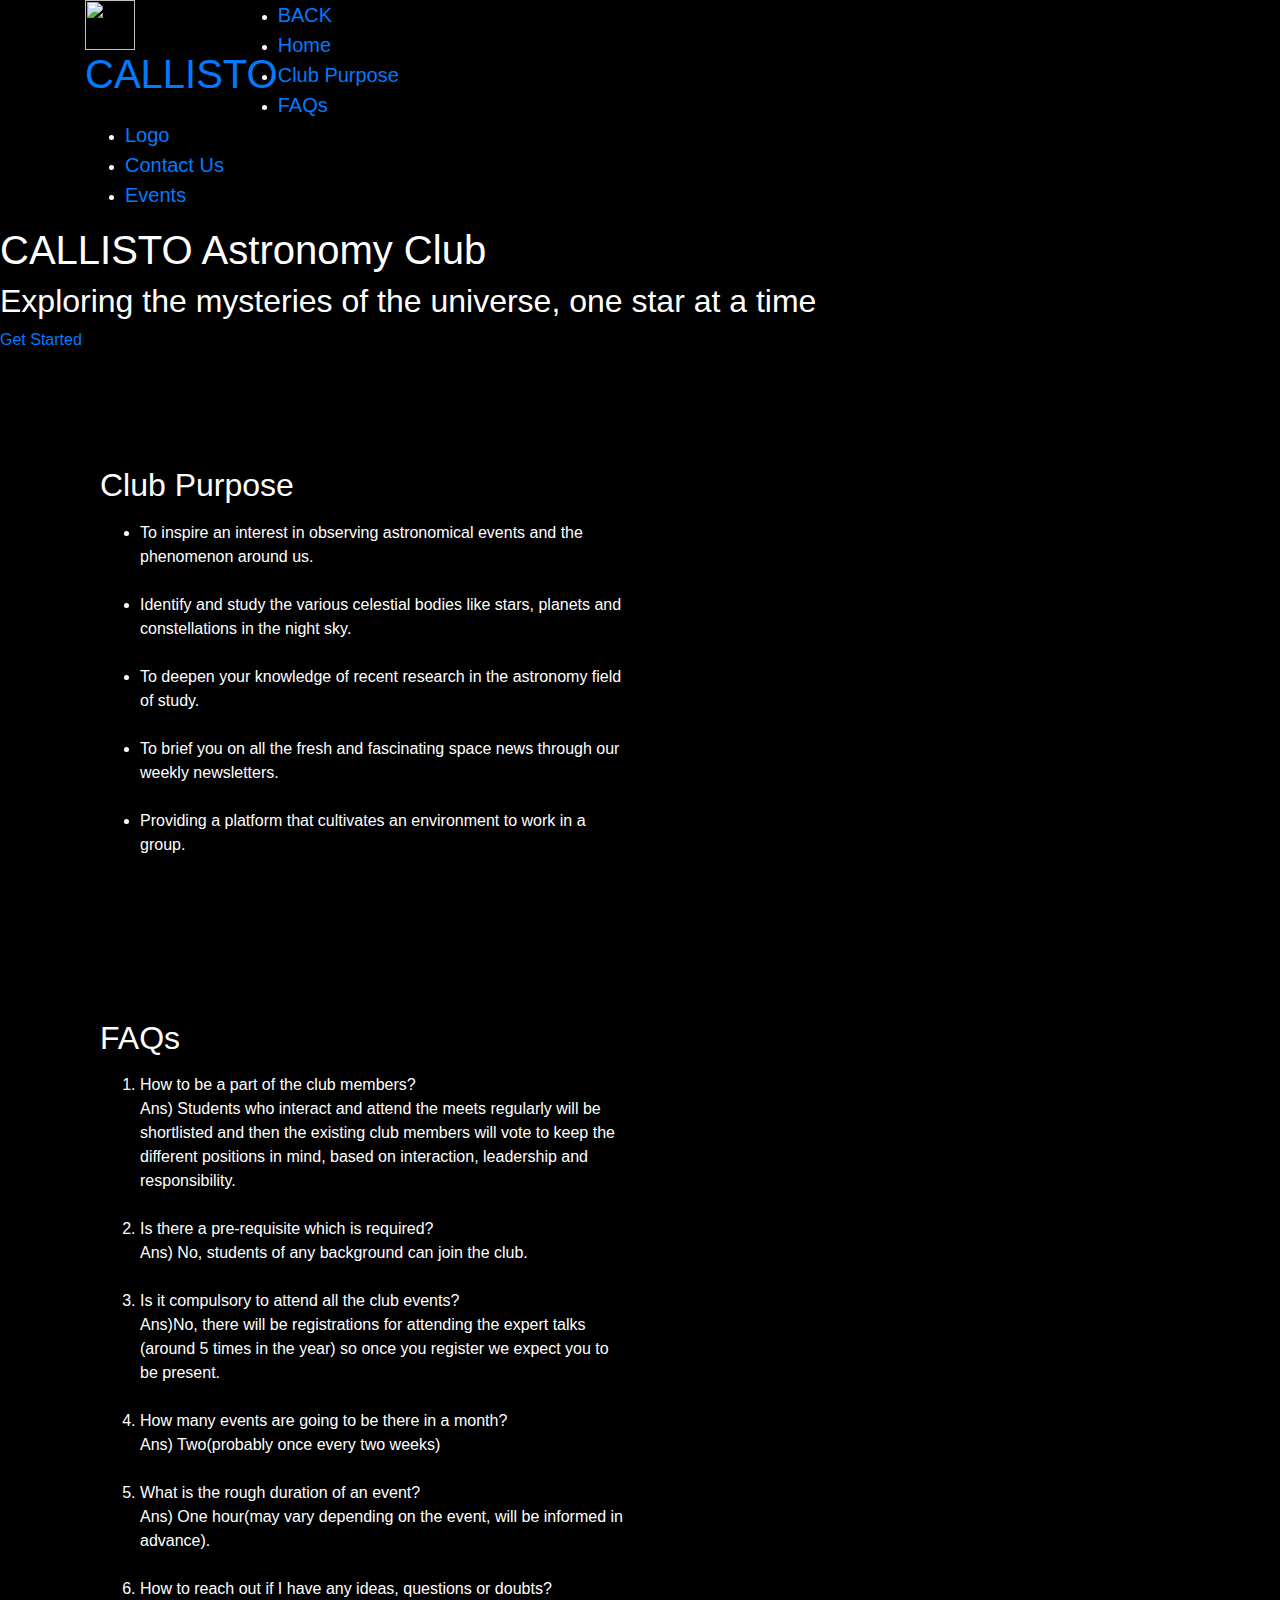
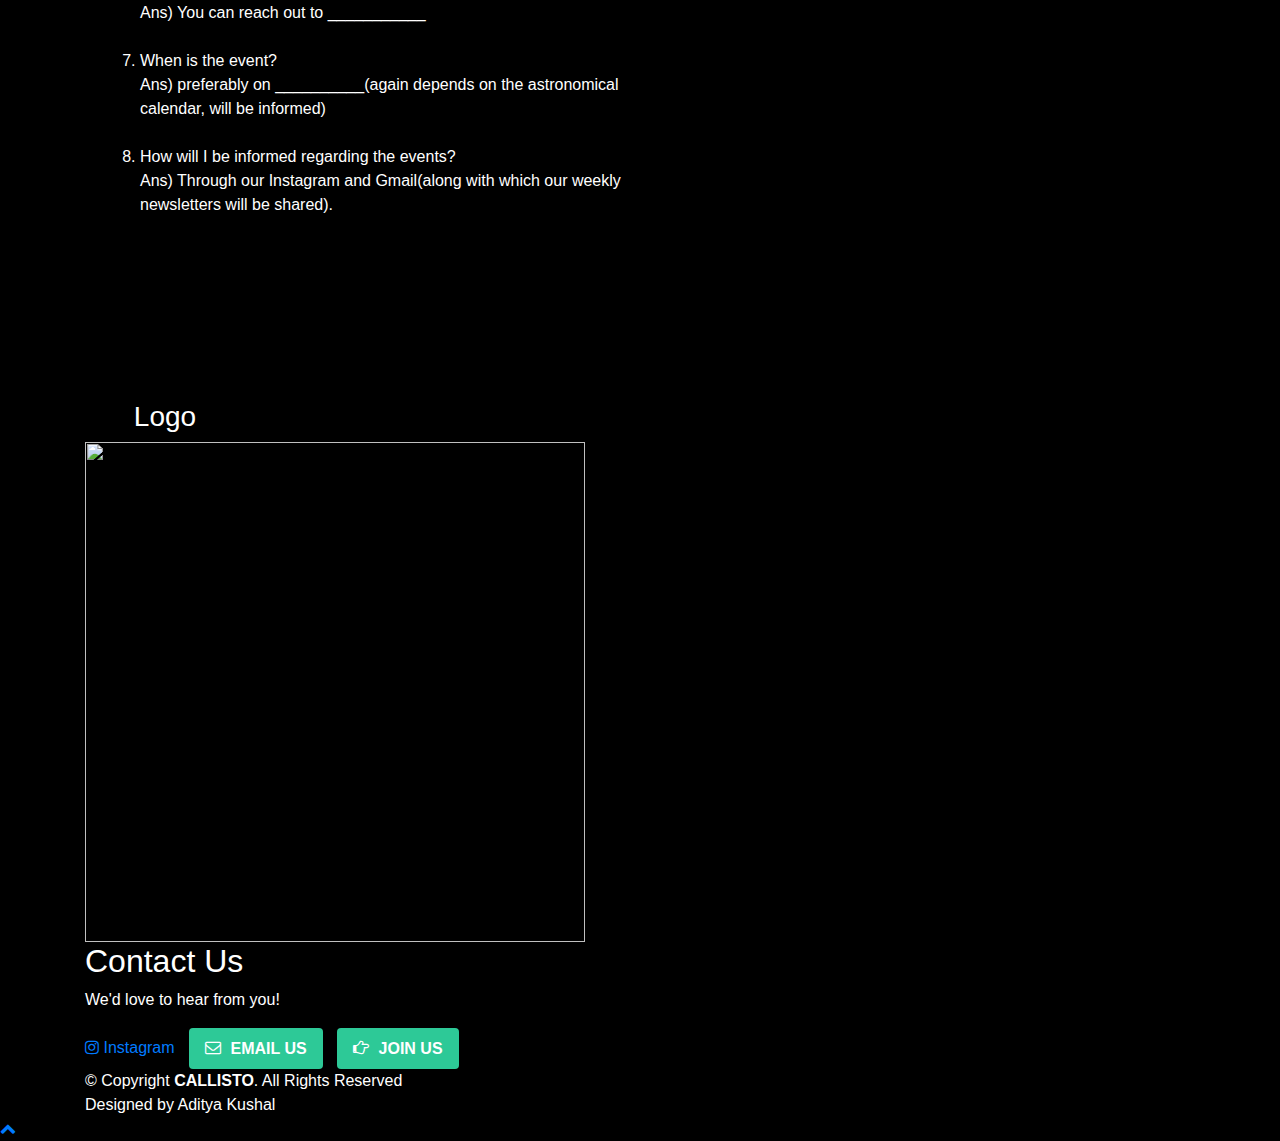
==== info.html @ ae85fb10 "Add files via upload" ====
<!DOCTYPE html>
<html lang="en">
<head>
  <meta charset="utf-8">
  <title>CALLISTO</title>
  <meta content="width=device-width, initial-scale=1.0" name="viewport">
  <meta content="" name="keywords">
  <meta content="" name="description">
  <link rel="icon" href="img/logo.png">
  <link rel="apple-touch-icon" href= img/apple-touch-icon.png">
  <link href="https://fonts.googleapis.com/css?family=Open+Sans:300,300i,400,400i,700,700i|Poppins:300,400,500,700" rel="stylesheet">
  <link href="lib/bootstrap/css/bootstrap.min.css" rel="stylesheet">
  <link href="lib/font-awesome/css/font-awesome.min.css" rel="stylesheet">
  <link href="lib/animate/animate.min.css" rel="stylesheet">
  <link href="css/style1.css" rel="stylesheet">
</head>
<body>
  <header id="header">
    <div class="container">
      <div id="logo" class="pull-left">
        <a href="#hero"><img src="img/logo.png" alt="" title="" width="50px" height="50px"/></img></a>
        <!-- Uncomment below if you prefer to use a text logo -->
        <h1><a href="#hero">CALLISTO</a></h1>
      </div>
      <nav id="nav-menu-container">
        <ul class="nav-menu">
          <li class="menu-active"><a href="/index.html" style="font-size: 20px;"><i class="fa fa-left"></i>BACK</a></li>
          <li><a href="#hero" style="font-size: 20px;">Home</a></li>
          <li><a href="#purpose" style="font-size: 20px;">Club Purpose</a></li>
          <li><a href="#FAQs" style="font-size: 20px">FAQs</a></li>
          <li><a href="#Logo" style="font-size: 20px;">Logo</a></li>
          <li><a href="#contact" style="font-size: 20px;">Contact Us</a></li> 
          <li><a href="/past_events.html" style="font-size: 20px;">Events</a></li>           
        </ul>
      </nav>
    </div>
  </header>
  <style>
    #header{
      color: white;
    }
    #about{
      color: white;
      background-color: black;
    }
    #facts{
      color: white;
      background-color: black;
    }
    #services{
      color: white;
      background-color: black;
    }
    #info{
      color: white;
      background-color: black;
    }
    #contact{
      color: white;
      background-color: black;
    }
    body{
      color: white;
      background-color: black;
    }
    #services .box {
      height: 460px;
      line-height: 50px;
      color: white;
      background-color: black;
      width: 540px;
    }
    .instagram-button {
      display: inline-block;
      margin-right: 10px;
      background-color: #2dc997;
      color: #fff;
      font-weight: bold;
      text-transform: uppercase;
      text-decoration: none;
      padding: 8px 16px;
      border-radius: 4px;
    }
    .instagram-button:hover {
      background-color: #fff;
      color: #2dc997;
    }
    .instagram-button i {
      margin-right: 5px;
    }
    .instagram-button span {
      display: inline-block;
      vertical-align: middle;
    }
</style>
  <section id="hero">
    <div class="hero-container">
      <h1>CALLISTO Astronomy Club</h1>
      <h2>Exploring the mysteries of the universe, one star at a time</h2>
      <a href="#hello" class="btn-get-started">Get Started</a>
    </div>
  </section>
  <p id="purpose"></p><br><br>
  <section style="margin-top: 50px">
    <div class="container">
      <div class="col-lg-6 content order-lg-1 order-2">
        <h2 class="title">Club Purpose</h2>
        <div class="icon-box wow fadeInUp">
          <p>
            <ul>
              <li>To inspire an interest in observing astronomical events and the phenomenon around us.</li><br>
              <li>Identify and study the various celestial bodies like stars, planets and constellations in the night sky.</li><br>       
              <li>To deepen your knowledge of recent research in the astronomy field of study.</li><br>        
              <li>To brief you on all the fresh and fascinating space news through our weekly newsletters.</li><br>
              <li>Providing a platform that cultivates an environment to work in a group.</li><br>
          </ul>
        </p>       
      </div>
  </section>
  <p id="FAQs"></p><br><br><br>
  <section style="margin-top: 50px">
    <div class="container">
      <div class="col-lg-6 content order-lg-1 order-2">
        <h2 class="title">FAQs</h2>
        <div class="icon-box wow fadeInUp">
        <p>
            <ol>
                <li>How to be a part of the club members?<br>
                  Ans) Students who interact and attend the meets regularly will be shortlisted and then the existing club members will vote to keep the different positions in mind, based on interaction, leadership and responsibility.</li><br>        
                <li>Is there a pre-requisite which is required?<br>       
                  Ans) No, students of any background can join the club.</li><br>         
                  <li>Is it compulsory to attend all the club events?<br>         
                  Ans)No, there will be registrations for attending the expert talks (around 5 times in the year) so once you register we expect you to be present.</li><br>              
                  <li>How many events are going to be there in a month?<br>         
                  Ans) Two(probably once every two weeks)</li><br>            
                  <li>What is the rough duration of an event?<br>        
                  Ans) One hour(may vary depending on the event, will be informed in advance).</li><br>             
                  <li>How to reach out if I have any ideas, questions or doubts?<br>        
                  Ans) You can reach out to ___________</li><br>             
                  <li>When is the event?<br>         
                  Ans) preferably on __________(again depends  on the astronomical calendar, will be informed)</li><br>             
                  <li>How will I be informed regarding the events?<br>          
                  Ans) Through our Instagram and Gmail(along with which our weekly newsletters will be shared).</li><br>    
            </ol>
        </p>       
      </div>
  </section>
  <main id="main">
    <p id="Logo"></p><br>
    <section>
      <div class="container wow fadeIn">
        <div class="section-header">
          <h3 class="section-title" style="color: white; padding-bottom: 10%;"></h3>
        </div>
        <div class="row text-center" id="members">
          <div class="col-lg-2 col-md-2 wow fadeInUp" data-wow-delay="0.4s" style="margin-right: 500px;">
              <h3>Logo</h3>
              <img width ="500px" height="500px" src="/img/logo.png">
          </div>
        </div>
      </div>
    </section>
    <section id="contact">
      <div class="container">
        <h2>Contact Us</h2>
        <p>We'd love to hear from you!</p>
        <a href="https://www.instagram.com/callistoastronomyrvu/" target="_blank" rel="noopener noreferrer" style="margin-right: 10px;">
          <i class="fa fa-instagram"></i>
          <span>Instagram</span>
        </a>
        <a href="mailto:callisto.astronomyclub@gmail.com" target="_blank" rel="noopener noreferrer" class="instagram-button">
          <i class="fa fa-envelope-o"></i>
          <span>Email Us</span>
        </a>        
        <a href="https://docs.google.com/forms/d/e/1FAIpQLSddBB31L6lhlS_k6KTAUI2qTlDZrblpMksNaa4WBXJrywBl6Q/viewform" target="_blank" rel="noopener noreferrer" class="instagram-button">
          <i class="fa fa-hand-o-right"></i>
          <span>Join Us</span>
        </a>               
      </div>
    </section>
  </main>
  <footer id="footer">
    <div class="footer-top">
      <div class="container"></div>
    </div>
    <div class="container">
      <div class="copyright">
        &copy; Copyright <strong>CALLISTO</strong>. All Rights Reserved
      </div>
      <div class="credits">
        <a>Designed by Aditya Kushal</a>
      </div>
    </div>
  </footer>
  <a href="#" class="back-to-top"><i class="fa fa-chevron-up"></i></a>

  <script src="lib/jquery/jquery.min.js"></script>
  <script src="lib/jquery/jquery-migrate.min.js"></script>
  <script src="lib/bootstrap/js/bootstrap.bundle.min.js"></script>
  <script src="lib/easing/easing.min.js"></script>
  <script src="lib/wow/wow.min.js"></script>
  <script src="lib/waypoints/waypoints.min.js"></script>
  <script src="lib/counterup/counterup.min.js"></script>
  <script src="lib/superfish/hoverIntent.js"></script>
  <script src="lib/superfish/superfish.min.js"></script>
  <script src="contactform/contactform.js"></script>
  <script src="js/main.js"></script>
</body>
</html>
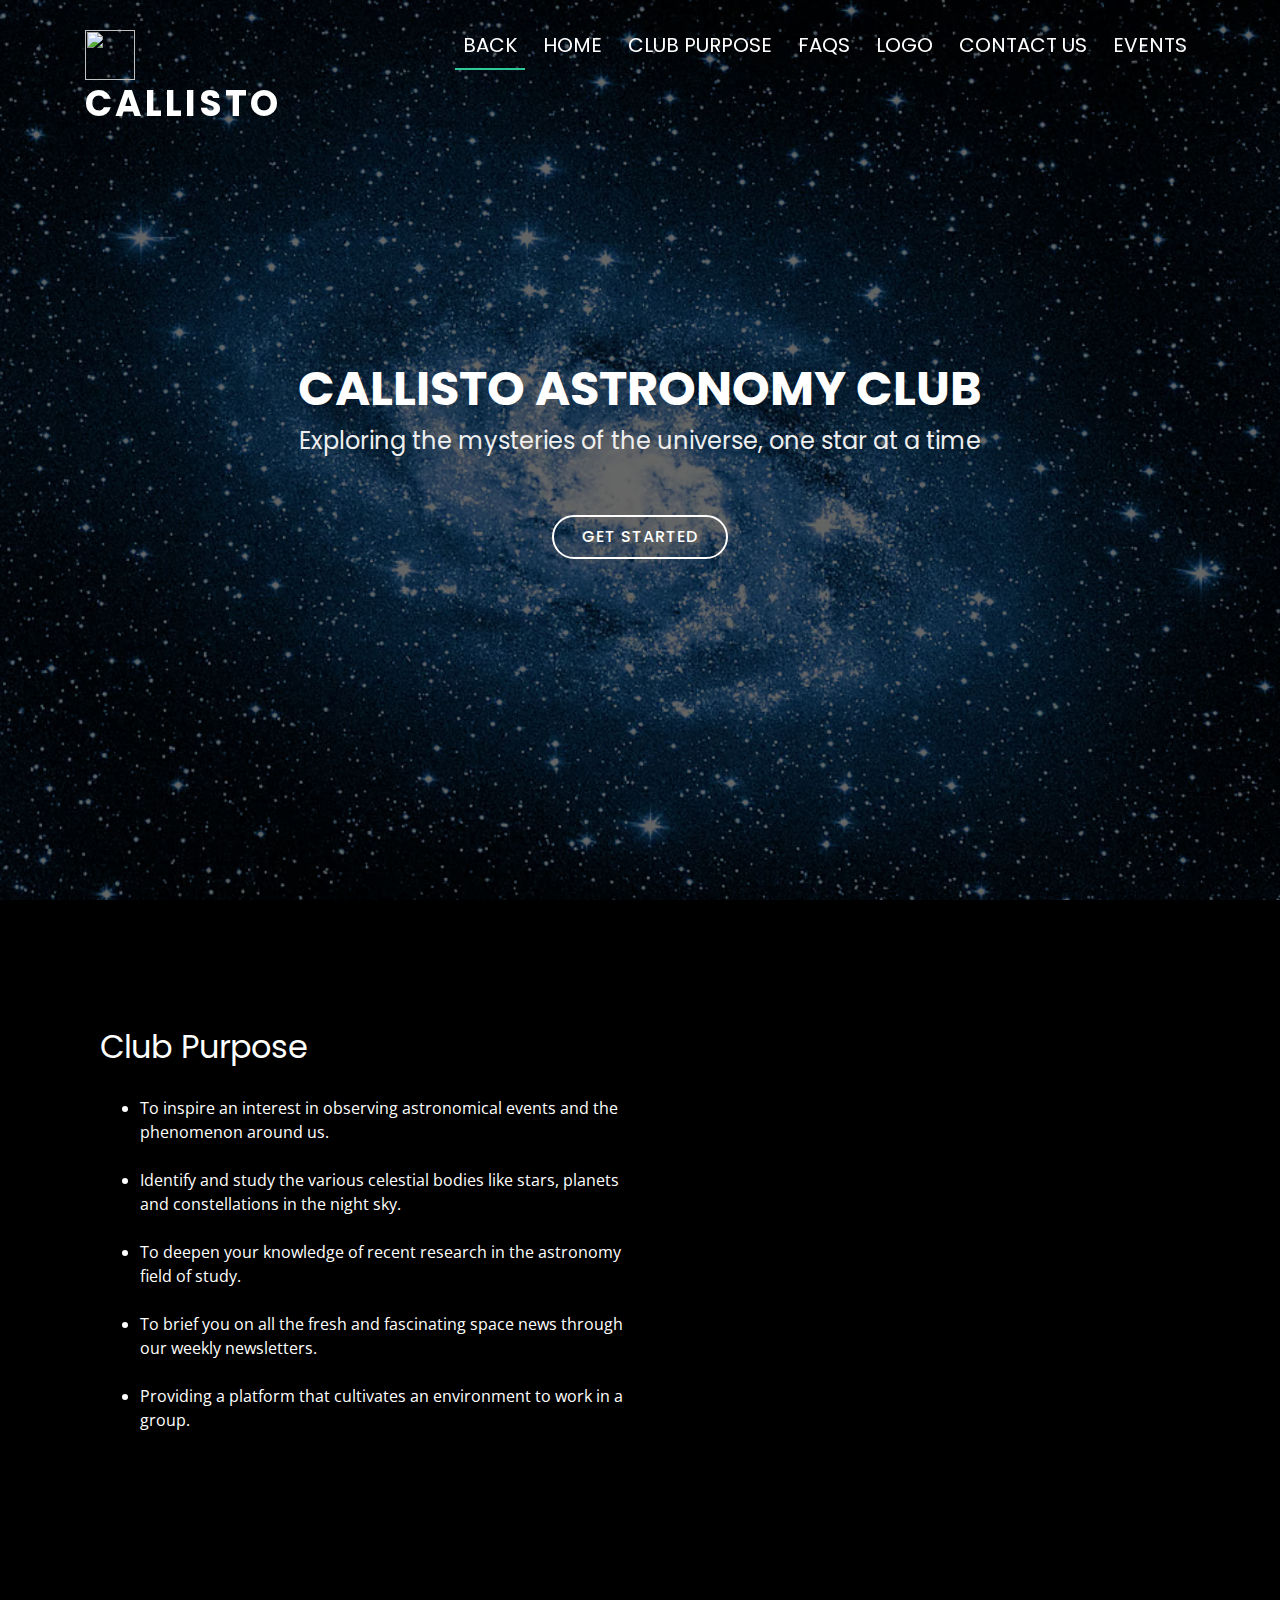
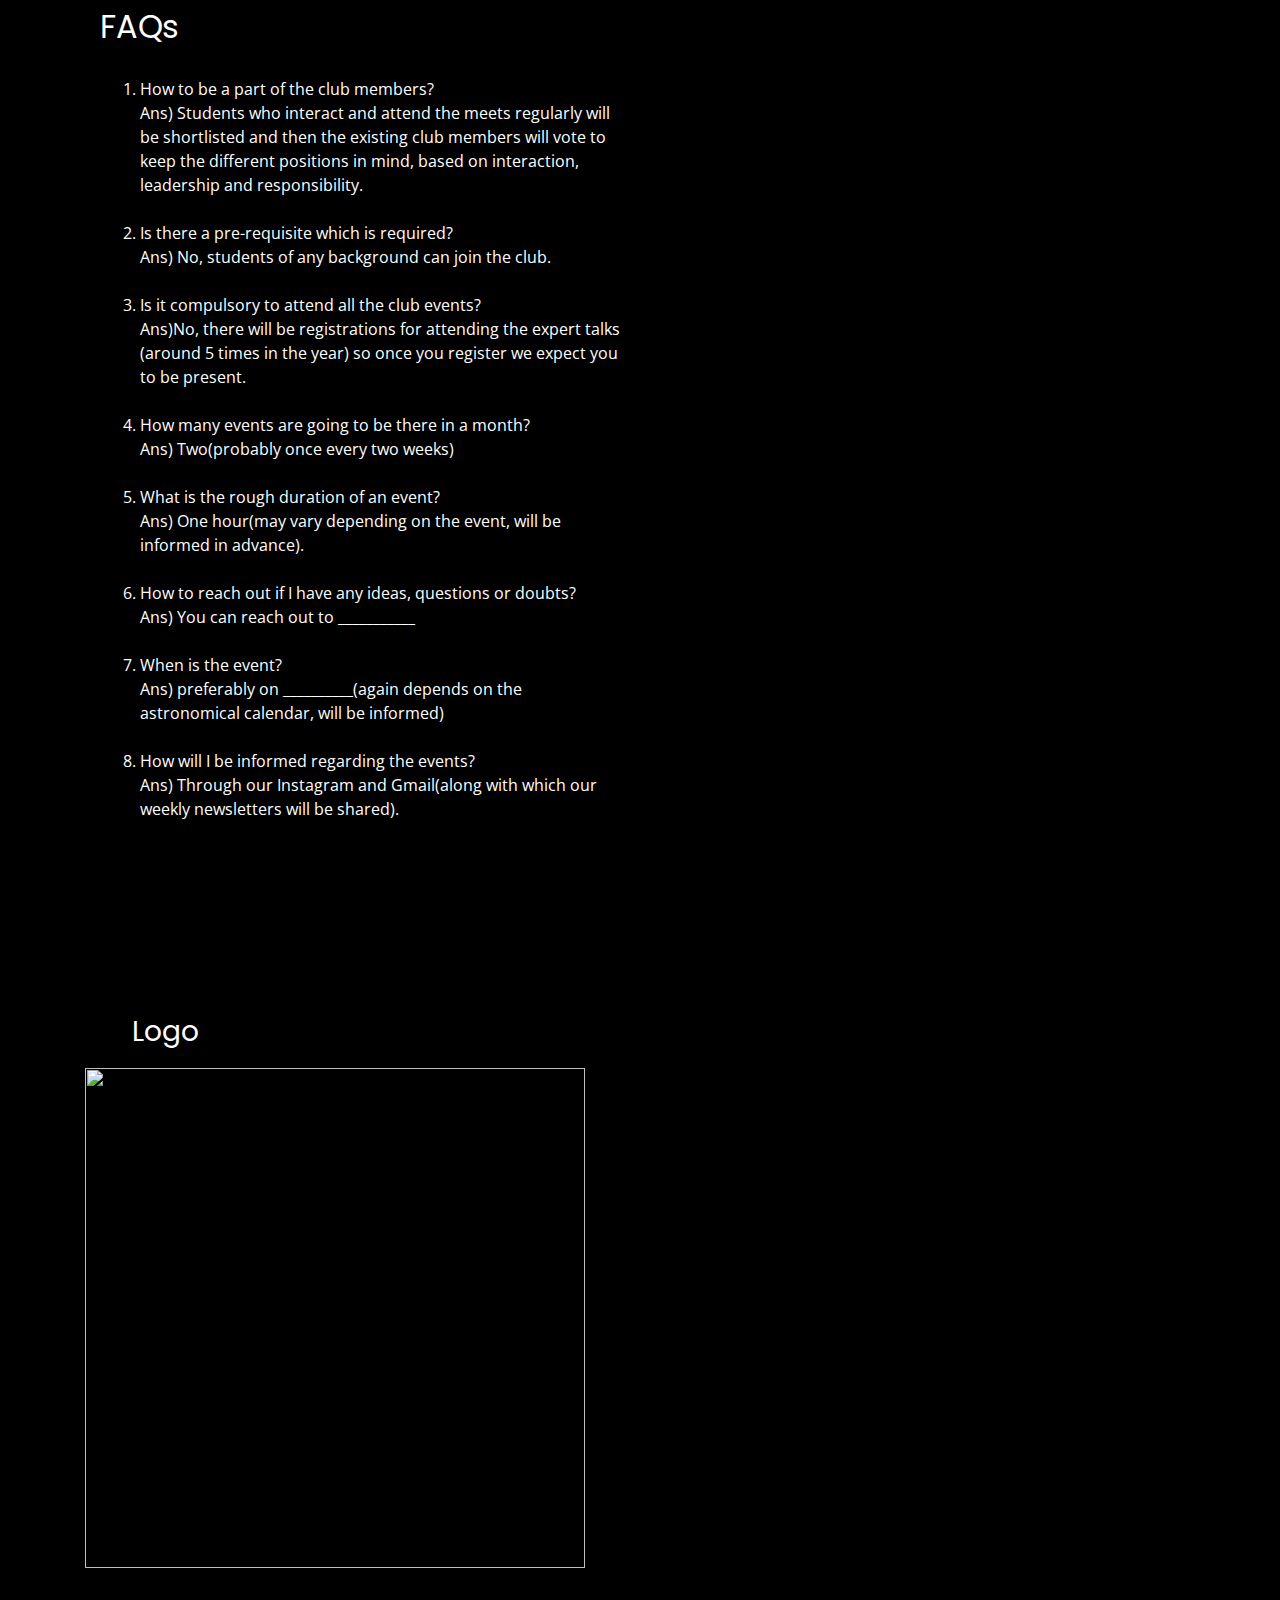
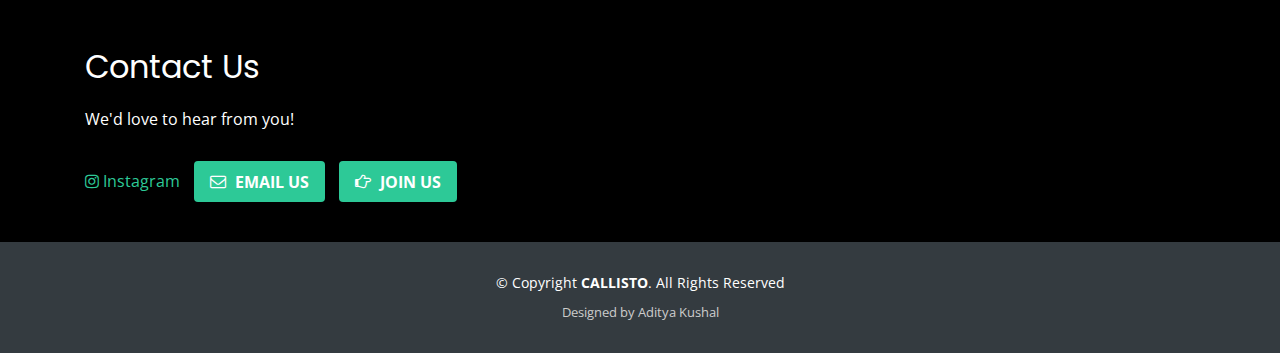
==== commit 8af8461b: "Update info.html" ====
--- a/info.html
+++ b/info.html
@@ -24,13 +24,13 @@
       </div>
       <nav id="nav-menu-container">
         <ul class="nav-menu">
-          <li class="menu-active"><a href="/index.html" style="font-size: 20px;"><i class="fa fa-left"></i>BACK</a></li>
+          <li class="menu-active"><a href="index.html" style="font-size: 20px;"><i class="fa fa-left"></i>BACK</a></li>
           <li><a href="#hero" style="font-size: 20px;">Home</a></li>
           <li><a href="#purpose" style="font-size: 20px;">Club Purpose</a></li>
           <li><a href="#FAQs" style="font-size: 20px">FAQs</a></li>
           <li><a href="#Logo" style="font-size: 20px;">Logo</a></li>
           <li><a href="#contact" style="font-size: 20px;">Contact Us</a></li> 
-          <li><a href="/past_events.html" style="font-size: 20px;">Events</a></li>           
+          <li><a href="past_events.html" style="font-size: 20px;">Events</a></li>           
         </ul>
       </nav>
     </div>
@@ -206,4 +206,4 @@
   <script src="contactform/contactform.js"></script>
   <script src="js/main.js"></script>
 </body>
-</html>+</html>
--- a/css/style1.css
+++ b/css/style1.css
@@ -0,0 +1,976 @@
+/*
+  Theme Name: Regna
+  Theme URL: https://bootstrapmade.com/regna-bootstrap-onepage-template/
+  Author: BootstrapMade.com
+  License: https://bootstrapmade.com/license/
+*/
+/*--------------------------------------------------------------
+# General
+--------------------------------------------------------------*/
+body {
+  background: #fff;
+  color: #666666;
+  font-family: "Open Sans", sans-serif;
+}
+
+a {
+  color: #2dc997;
+}
+
+a:hover, a:active, a:focus {
+  color: #2dca98;
+  outline: none;
+  text-decoration: none;
+}
+
+p {
+  padding: 0;
+  margin: 0 0 30px 0;
+}
+
+h1, h2, h3, h4, h5, h6 {
+  font-family: "Poppins", sans-serif;
+  font-weight: 400;
+  margin: 0 0 20px 0;
+  padding: 0;
+}
+
+/* Prelaoder */
+#preloader {
+  position: fixed;
+  left: 0;
+  top: 0;
+  z-index: 999;
+  width: 100%;
+  height: 100%;
+  overflow: visible;
+  background: #fff url("../img/preloader.svg") no-repeat center center;
+}
+
+/* Back to top button */
+.back-to-top {
+  position: fixed;
+  display: none;
+  background: rgba(0, 0, 0, 0.2);
+  color: #fff;
+  padding: 6px 12px 9px 12px;
+  font-size: 16px;
+  border-radius: 2px;
+  right: 15px;
+  bottom: 15px;
+  transition: background 0.5s;
+}
+
+@media (max-width: 768px) {
+  .back-to-top {
+    bottom: 15px;
+  }
+}
+
+.back-to-top:focus {
+  background: rgba(0, 0, 0, 0.2);
+  color: #fff;
+  outline: none;
+}
+
+.back-to-top:hover {
+  background: #2dc997;
+  color: #fff;
+}
+
+/*--------------------------------------------------------------
+# Header
+--------------------------------------------------------------*/
+#header {
+  padding: 30px 0;
+  height: 92px;
+  position: fixed;
+  left: 0;
+  top: 0;
+  right: 0;
+  transition: all 0.5s;
+  z-index: 997;
+}
+
+#header #logo {
+  float: left;
+}
+
+#header #logo h1 {
+  font-size: 36px;
+  margin: 0;
+  padding: 6px 0;
+  line-height: 1;
+  font-family: "Poppins", sans-serif;
+  font-weight: 700;
+  letter-spacing: 3px;
+  text-transform: uppercase;
+}
+
+#header #logo h1 a, #header #logo h1 a:hover {
+  color: #fff;
+}
+
+#header #logo img {
+  padding: 0;
+  margin: 0;
+}
+
+@media (max-width: 768px) {
+  #header #logo h1 {
+    font-size: 26px;
+  }
+  #header #logo img {
+    max-height: 40px;
+  }
+}
+
+#header.header-fixed {
+  background: rgba(52, 59, 64, 0.9);
+  padding: 20px 0;
+  height: 72px;
+  transition: all 0.5s;
+}
+
+/*--------------------------------------------------------------
+# Hero Section
+--------------------------------------------------------------*/
+#hero {
+  width: 100%;
+  height: 100vh;
+  background: url(../img/astro.png) top center;
+  background-size: cover;
+  position: relative;
+}
+
+@media (min-width: 1024px) {
+  #hero {
+    background-attachment: fixed;
+  }
+}
+
+#hero:before {
+  content: "";
+  background: rgba(0, 0, 0, 0.6);
+  position: absolute;
+  bottom: 0;
+  top: 0;
+  left: 0;
+  right: 0;
+}
+
+#hero .hero-container {
+  position: absolute;
+  bottom: 0;
+  top: 0;
+  left: 0;
+  right: 0;
+  display: flex;
+  justify-content: center;
+  align-items: center;
+  flex-direction: column;
+  text-align: center;
+}
+
+#hero h1 {
+  margin: 30px 0 10px 0;
+  font-size: 48px;
+  font-weight: 700;
+  line-height: 56px;
+  text-transform: uppercase;
+  color: #fff;
+}
+
+@media (max-width: 768px) {
+  #hero h1 {
+    font-size: 28px;
+    line-height: 36px;
+  }
+}
+
+#hero h2 {
+  color: #eee;
+  margin-bottom: 50px;
+  font-size: 24px;
+}
+
+@media (max-width: 768px) {
+  #hero h2 {
+    font-size: 18px;
+    line-height: 24px;
+    margin-bottom: 30px;
+  }
+}
+
+#hero .btn-get-started {
+  font-family: "Poppins", sans-serif;
+  text-transform: uppercase;
+  font-weight: 500;
+  font-size: 16px;
+  letter-spacing: 1px;
+  display: inline-block;
+  padding: 8px 28px;
+  border-radius: 50px;
+  transition: 0.5s;
+  margin: 10px;
+  border: 2px solid #fff;
+  color: #fff;
+}
+
+#hero .btn-get-started:hover {
+  background: #2dc997;
+  border: 2px solid #2dc997;
+}
+
+/*--------------------------------------------------------------
+# Navigation Menu
+--------------------------------------------------------------*/
+/* Nav Menu Essentials */
+.nav-menu, .nav-menu * {
+  margin: 0;
+  padding: 0;
+  list-style: none;
+}
+
+.nav-menu ul {
+  position: absolute;
+  display: none;
+  top: 100%;
+  left: 0;
+  z-index: 99;
+}
+
+.nav-menu li {
+  position: relative;
+  white-space: nowrap;
+}
+
+.nav-menu > li {
+  float: left;
+}
+
+.nav-menu li:hover > ul,
+.nav-menu li.sfHover > ul {
+  display: block;
+}
+
+.nav-menu ul ul {
+  top: 0;
+  left: 100%;
+}
+
+.nav-menu ul li {
+  min-width: 180px;
+}
+
+/* Nav Menu Arrows */
+.sf-arrows .sf-with-ul {
+  padding-right: 30px;
+}
+
+.sf-arrows .sf-with-ul:after {
+  content: "\f107";
+  position: absolute;
+  right: 15px;
+  font-family: FontAwesome;
+  font-style: normal;
+  font-weight: normal;
+}
+
+.sf-arrows ul .sf-with-ul:after {
+  content: "\f105";
+}
+
+/* Nav Meu Container */
+#nav-menu-container {
+  float: right;
+  margin: 0;
+}
+
+@media (max-width: 768px) {
+  #nav-menu-container {
+    display: none;
+  }
+}
+
+/* Nav Meu Styling */
+.nav-menu a {
+  padding: 0 8px 10px 8px;
+  text-decoration: none;
+  display: inline-block;
+  color: #fff;
+  font-family: "Poppins", sans-serif;
+  font-weight: 400;
+  text-transform: uppercase;
+  font-size: 13px;
+  outline: none;
+}
+
+.nav-menu > li {
+  margin-left: 10px;
+}
+
+.nav-menu > li > a:before {
+  content: "";
+  position: absolute;
+  width: 100%;
+  height: 2px;
+  bottom: 0;
+  left: 0;
+  background-color: #2dc997;
+  visibility: hidden;
+  -webkit-transform: scaleX(0);
+  transform: scaleX(0);
+  -webkit-transition: all 0.3s ease-in-out 0s;
+  transition: all 0.3s ease-in-out 0s;
+}
+
+.nav-menu a:hover:before, .nav-menu li:hover > a:before, .nav-menu .menu-active > a:before {
+  visibility: visible;
+  -webkit-transform: scaleX(1);
+  transform: scaleX(1);
+}
+
+.nav-menu ul {
+  margin: 4px 0 0 0;
+  border: 1px solid #e7e7e7;
+}
+
+.nav-menu ul li {
+  background: #fff;
+}
+
+.nav-menu ul li:first-child {
+  border-top: 0;
+}
+
+.nav-menu ul li a {
+  padding: 10px;
+  color: #333;
+  transition: 0.3s;
+  display: block;
+  font-size: 13px;
+  text-transform: none;
+}
+
+.nav-menu ul li a:hover {
+  background: #2dc997;
+  color: #fff;
+}
+
+.nav-menu ul ul {
+  margin: 0;
+}
+
+/* Mobile Nav Toggle */
+#mobile-nav-toggle {
+  position: fixed;
+  right: 0;
+  top: 0;
+  z-index: 999;
+  margin: 20px 20px 0 0;
+  border: 0;
+  background: none;
+  font-size: 24px;
+  display: none;
+  transition: all 0.4s;
+  outline: none;
+  cursor: pointer;
+}
+
+#mobile-nav-toggle i {
+  color: #fff;
+}
+
+@media (max-width: 768px) {
+  #mobile-nav-toggle {
+    display: inline;
+  }
+}
+
+/* Mobile Nav Styling */
+#mobile-nav {
+  position: fixed;
+  top: 0;
+  padding-top: 18px;
+  bottom: 0;
+  z-index: 998;
+  background: rgba(52, 59, 64, 0.9);
+  left: -260px;
+  width: 260px;
+  overflow-y: auto;
+  transition: 0.4s;
+}
+
+#mobile-nav ul {
+  padding: 0;
+  margin: 0;
+  list-style: none;
+}
+
+#mobile-nav ul li {
+  position: relative;
+}
+
+#mobile-nav ul li a {
+  color: #fff;
+  font-size: 16px;
+  overflow: hidden;
+  padding: 10px 22px 10px 15px;
+  position: relative;
+  text-decoration: none;
+  width: 100%;
+  display: block;
+  outline: none;
+}
+
+#mobile-nav ul li a:hover {
+  color: #fff;
+}
+
+#mobile-nav ul li li {
+  padding-left: 30px;
+}
+
+#mobile-nav ul .menu-has-children i {
+  position: absolute;
+  right: 0;
+  z-index: 99;
+  padding: 15px;
+  cursor: pointer;
+  color: #fff;
+}
+
+#mobile-nav ul .menu-has-children i.fa-chevron-up {
+  color: #2dc997;
+}
+
+#mobile-nav ul .menu-item-active {
+  color: #2dc997;
+}
+
+#mobile-body-overly {
+  width: 100%;
+  height: 100%;
+  z-index: 997;
+  top: 0;
+  left: 0;
+  position: fixed;
+  background: rgba(52, 59, 64, 0.9);
+  display: none;
+}
+
+body.mobile-nav-active {
+  overflow: hidden;
+}
+
+body.mobile-nav-active #mobile-nav {
+  left: 0;
+}
+
+body.mobile-nav-active #mobile-nav-toggle {
+  color: #fff;
+}
+
+.section-header .section-title {
+  font-size: 32px;
+  color: #111;
+  text-transform: uppercase;
+  text-align: center;
+  font-weight: 700;
+  margin-bottom: 5px;
+}
+
+.section-header .section-description {
+  text-align: center;
+  padding-bottom: 40px;
+  color: #999;
+}
+
+/* About Us Section
+--------------------------------*/
+#about {
+  background: #fff;
+  padding: 80px 0;
+}
+
+#about .about-container .background {
+  min-height: 300px;
+  background: url(../img/about-img.jpg) center top no-repeat;
+  margin-bottom: 10px;
+}
+
+#about .about-container .content {
+  background: #fff;
+}
+
+#about .about-container .title {
+  color: #333;
+  font-weight: 700;
+  font-size: 32px;
+}
+
+@media (max-width: 768px) {
+  #about .about-container .title {
+    padding-top: 15px;
+  }
+}
+
+#about .about-container p {
+  line-height: 26px;
+}
+
+#about .about-container p:last-child {
+  margin-bottom: 0;
+}
+
+#about .about-container .icon-box {
+  background: #fff;
+  background-size: cover;
+  padding: 0 0 30px 0;
+}
+
+#about .about-container .icon-box .icon {
+  float: left;
+  background: #fff;
+  width: 64px;
+  height: 64px;
+  display: flex;
+  justify-content: center;
+  align-items: center;
+  flex-direction: column;
+  text-align: center;
+  border-radius: 50%;
+  border: 2px solid #2dc997;
+}
+
+#about .about-container .icon-box .icon i {
+  color: #2dc997;
+  font-size: 24px;
+}
+
+#about .about-container .icon-box .title {
+  margin-left: 80px;
+  font-weight: 500;
+  margin-bottom: 5px;
+  font-size: 18px;
+  text-transform: uppercase;
+}
+
+#about .about-container .icon-box .title a {
+  color: #111;
+}
+
+#about .about-container .icon-box .description {
+  margin-left: 80px;
+  line-height: 24px;
+  font-size: 14px;
+}
+
+/* Facts Section
+--------------------------------*/
+#facts {
+  background: #f7f7f7;
+  padding: 80px 0 60px 0;
+}
+
+#facts .counters span {
+  font-size: 48px;
+  display: block;
+  color: #2dc997;
+}
+
+#facts .counters p {
+  padding: 0;
+  margin: 0 0 20px 0;
+  font-family: "Poppins", sans-serif;
+  font-size: 14px;
+}
+
+/* Services Section
+--------------------------------*/
+#services {
+  background: #fff;
+  background-size: cover;
+  padding: 80px 0 60px 0;
+}
+
+#services .box {
+  padding: 50px 20px;
+  margin-bottom: 50px;
+  text-align: center;
+  border: 1px solid #e6e6e6;
+  height: 200px;
+  position: relative;
+  background: #fafafa;
+}
+
+#services .icon {
+  position: absolute;
+  top: -36px;
+  left: calc(50% - 36px);
+  transition: 0.2s;
+  border-radius: 50%;
+  border: 6px solid #fff;
+  display: flex;
+  justify-content: center;
+  align-items: center;
+  flex-direction: column;
+  text-align: center;
+  width: 72px;
+  height: 72px;
+  background: #2dc997;
+}
+
+#services .icon a {
+  display: inline-block;
+}
+
+#services .icon i {
+  color: #fff;
+  font-size: 24px;
+}
+
+#services .box:hover .icon {
+  background: #fff;
+  border: 2px solid #2dc997;
+}
+
+#services .box:hover .icon i {
+  color: #2dc997;
+}
+
+#services .box:hover .icon a {
+  color: #2dc997;
+}
+
+#services .title {
+  font-weight: 700;
+  font-size: 18px;
+  margin-bottom: 15px;
+  text-transform: uppercase;
+}
+
+#services .title a {
+  color: #111;
+}
+
+#services .description {
+  font-size: 14px;
+  line-height: 24px;
+}
+
+/* Call To Action Section
+--------------------------------*/
+#call-to-action {
+  background: linear-gradient(rgba(0, 0, 0, 0.6), rgba(0, 0, 0, 0.6)), url(../img/call-to-action-bg.jpg) fixed center center;
+  background-size: cover;
+  padding: 80px 0;
+}
+
+#call-to-action .cta-title {
+  color: #fff;
+  font-size: 28px;
+  font-weight: 700;
+}
+
+#call-to-action .cta-text {
+  color: #fff;
+}
+
+@media (min-width: 769px) {
+  #call-to-action .cta-btn-container {
+    display: flex;
+    align-items: center;
+    justify-content: flex-end;
+  }
+}
+
+#call-to-action .cta-btn {
+  font-family: "Poppins", sans-serif;
+  text-transform: uppercase;
+  font-weight: 500;
+  font-size: 16px;
+  letter-spacing: 1px;
+  display: inline-block;
+  padding: 8px 30px;
+  border-radius: 50px;
+  transition: 0.5s;
+  margin: 10px;
+  border: 2px solid #fff;
+  color: #fff;
+}
+
+#call-to-action .cta-btn:hover {
+  background: #2dc997;
+  border: 2px solid #2dc997;
+}
+
+/* Portfolio Section
+--------------------------------*/
+#portfolio {
+  background: #f7f7f7;
+  padding: 80px 0;
+}
+
+#portfolio #portfolio-wrapper {
+  padding-right: 15px;
+}
+
+#portfolio #portfolio-flters {
+  padding: 0;
+  margin: 0 0 45px 0;
+  list-style: none;
+  text-align: center;
+}
+
+#portfolio #portfolio-flters li {
+  cursor: pointer;
+  margin: 0 10px;
+  display: inline-block;
+  padding: 10px 22px;
+  font-size: 12px;
+  line-height: 20px;
+  color: #666666;
+  border-radius: 4px;
+  text-transform: uppercase;
+  background: #fff;
+  margin-bottom: 5px;
+  transition: all 0.3s ease-in-out;
+}
+
+#portfolio #portfolio-flters li:hover, #portfolio #portfolio-flters li.filter-active {
+  background: #2dc997;
+  color: #fff;
+}
+
+#portfolio .portfolio-item {
+  position: relative;
+  height: 200px;
+  overflow: hidden !important;
+  margin-bottom: 15px;
+  transition: all 350ms ease;
+  transform: scale(1);
+}
+
+#portfolio .portfolio-item a {
+  display: block;
+  margin-right: 15px;
+}
+
+#portfolio .portfolio-item img {
+  position: relative;
+  top: 0;
+  transition: all 600ms cubic-bezier(0.645, 0.045, 0.355, 1);
+}
+
+#portfolio .portfolio-item .details {
+  height: 50px;
+  background: #2dc997;
+  position: absolute;
+  width: 100%;
+  height: 50px;
+  bottom: -50px;
+  transition: all 300ms cubic-bezier(0.645, 0.045, 0.355, 1);
+}
+
+#portfolio .portfolio-item .details h4 {
+  font-size: 14px;
+  font-weight: 700;
+  color: #fff;
+  padding: 8px 0 2px 8px;
+  margin: 0;
+}
+
+#portfolio .portfolio-item .details span {
+  display: block;
+  color: #fff;
+  font-size: 13px;
+  padding-left: 8px;
+}
+
+#portfolio .portfolio-item:hover .details {
+  bottom: 0;
+}
+
+#portfolio .portfolio-item:hover img {
+  top: -30px;
+}
+
+/* Team Section
+--------------------------------*/
+#team {
+  background: #fff;
+  padding: 80px 0 60px 0;
+}
+
+#team .member {
+  text-align: center;
+  margin-bottom: 20px;
+}
+
+#team .member .pic {
+  margin-bottom: 15px;
+  overflow: hidden;
+  height: 260px;
+}
+
+#team .member .pic img {
+  max-width: 100%;
+}
+
+#team .member h4 {
+  font-weight: 700;
+  margin-bottom: 2px;
+  font-size: 18px;
+}
+
+#team .member span {
+  font-style: italic;
+  display: block;
+  font-size: 13px;
+}
+
+#team .member .social {
+  margin-top: 15px;
+}
+
+#team .member .social a {
+  color: #b3b3b3;
+}
+
+#team .member .social a:hover {
+  color: #2dc997;
+}
+
+#team .member .social i {
+  font-size: 18px;
+  margin: 0 2px;
+}
+
+/* Contact Section
+--------------------------------*/
+#contact {
+  background: #f7f7f7;
+  padding: 80px 0 40px 0;
+}
+
+#contact #google-map {
+  height: 300px;
+  margin-bottom: 20px;
+}
+
+#contact .info {
+  color: #333333;
+}
+
+#contact .info i {
+  font-size: 32px;
+  color: #2dc997;
+  float: left;
+}
+
+#contact .info p {
+  padding: 0 0 10px 50px;
+  margin-bottom: 20px;
+  line-height: 22px;
+  font-size: 14px;
+}
+
+#contact .info .email p {
+  padding-top: 5px;
+}
+
+#contact .social-links {
+  padding-bottom: 20px;
+}
+
+#contact .social-links a {
+  font-size: 18px;
+  display: inline-block;
+  background: #333;
+  color: #fff;
+  line-height: 1;
+  padding: 8px 0;
+  border-radius: 50%;
+  text-align: center;
+  width: 36px;
+  height: 36px;
+  transition: 0.3s;
+}
+
+#contact .social-links a:hover {
+  background: #2dc997;
+  color: #fff;
+}
+
+#contact .form #sendmessage {
+  color: #2dc997;
+  border: 1px solid #2dc997;
+  display: none;
+  text-align: center;
+  padding: 15px;
+  font-weight: 600;
+  margin-bottom: 15px;
+}
+
+#contact .form #errormessage {
+  color: red;
+  display: none;
+  border: 1px solid red;
+  text-align: center;
+  padding: 15px;
+  font-weight: 600;
+  margin-bottom: 15px;
+}
+
+#contact .form #sendmessage.show, #contact .form #errormessage.show, #contact .form .show {
+  display: block;
+}
+
+#contact .form .validation {
+  color: red;
+  display: none;
+  margin: 0 0 20px;
+  font-weight: 400;
+  font-size: 13px;
+}
+
+#contact .form input, #contact .form textarea {
+  border-radius: 0;
+  box-shadow: none;
+  font-size: 14px;
+}
+
+#contact .form button[type="submit"] {
+  background: #2dc997;
+  border: 0;
+  padding: 10px 24px;
+  color: #fff;
+  transition: 0.4s;
+}
+
+#contact .form button[type="submit"]:hover {
+  background: #51d8ad;
+}
+
+/*--------------------------------------------------------------
+# Footer
+--------------------------------------------------------------*/
+#footer {
+  background: #343b40;
+  padding: 30px 0;
+  color: #fff;
+  font-size: 14px;
+}
+
+#footer .copyright {
+  text-align: center;
+}
+
+#footer .credits {
+  padding-top: 10px;
+  text-align: center;
+  font-size: 13px;
+  color: #ccc;
+}
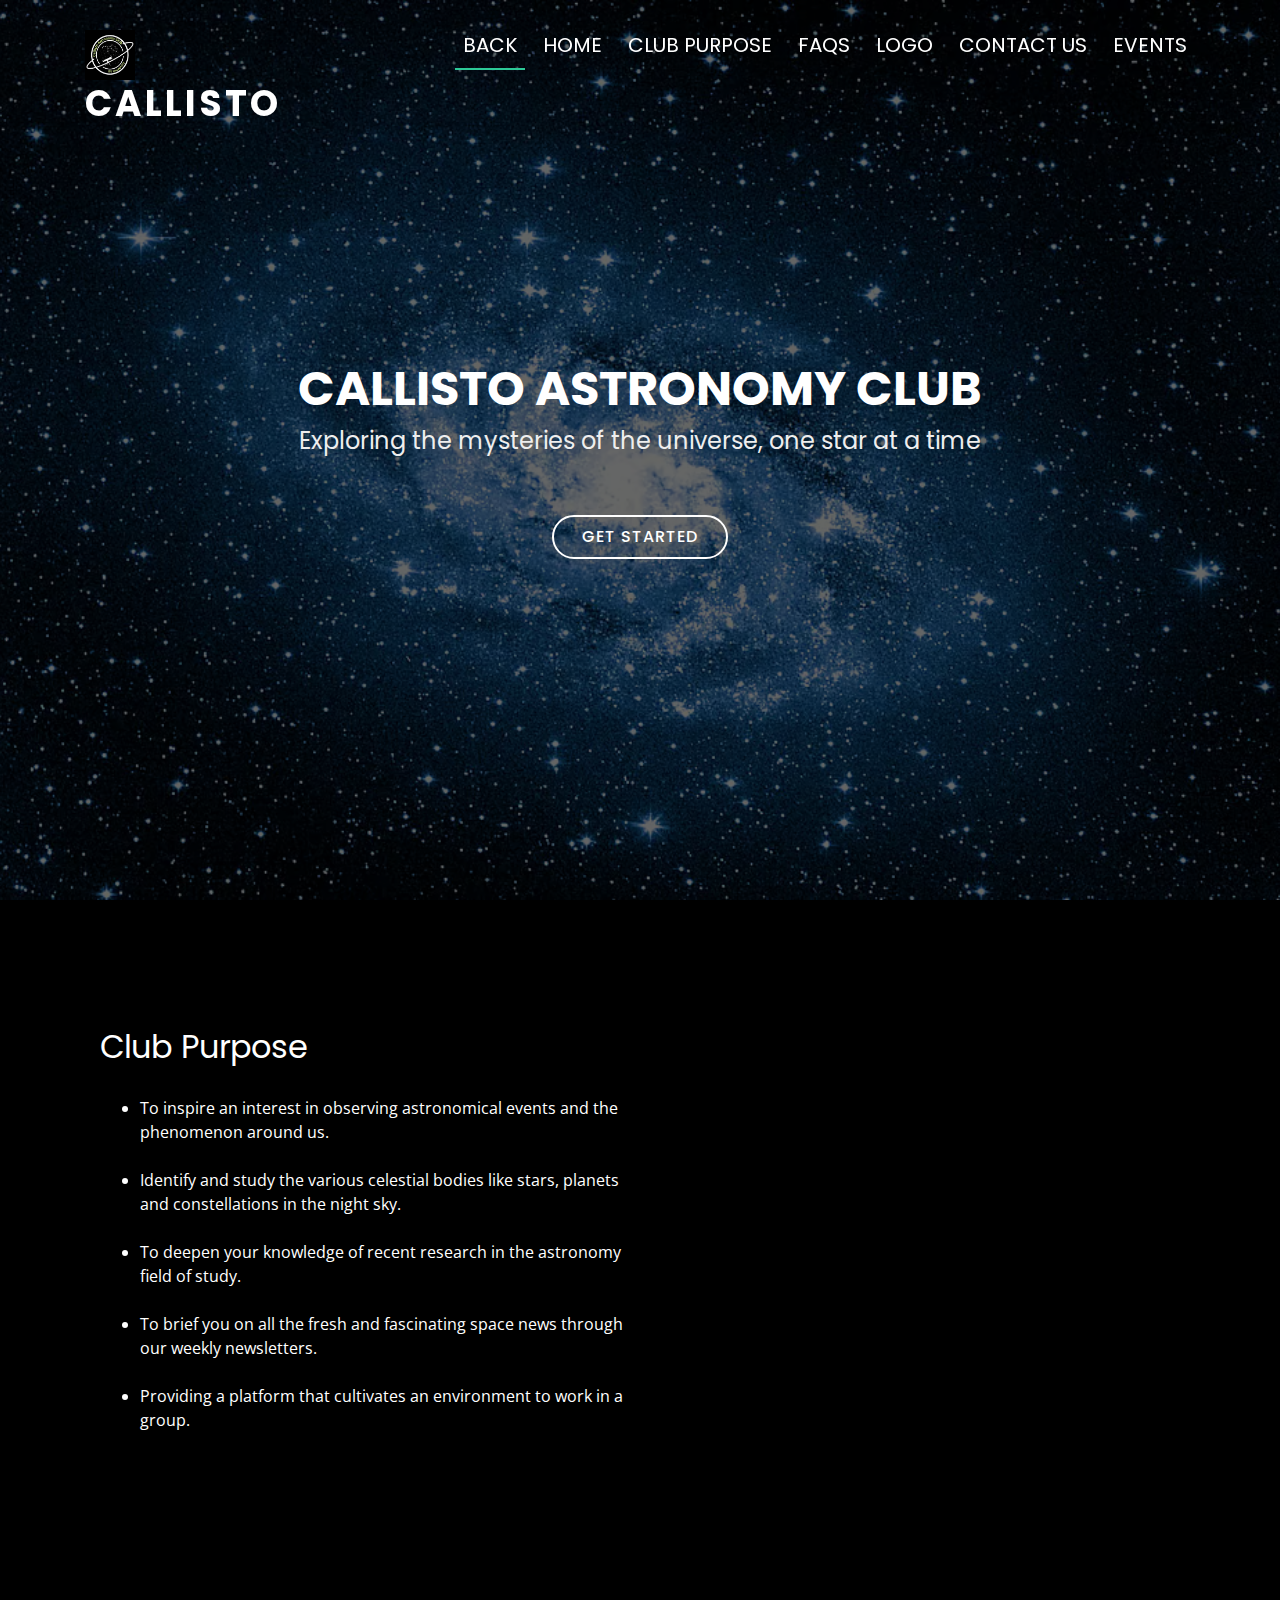
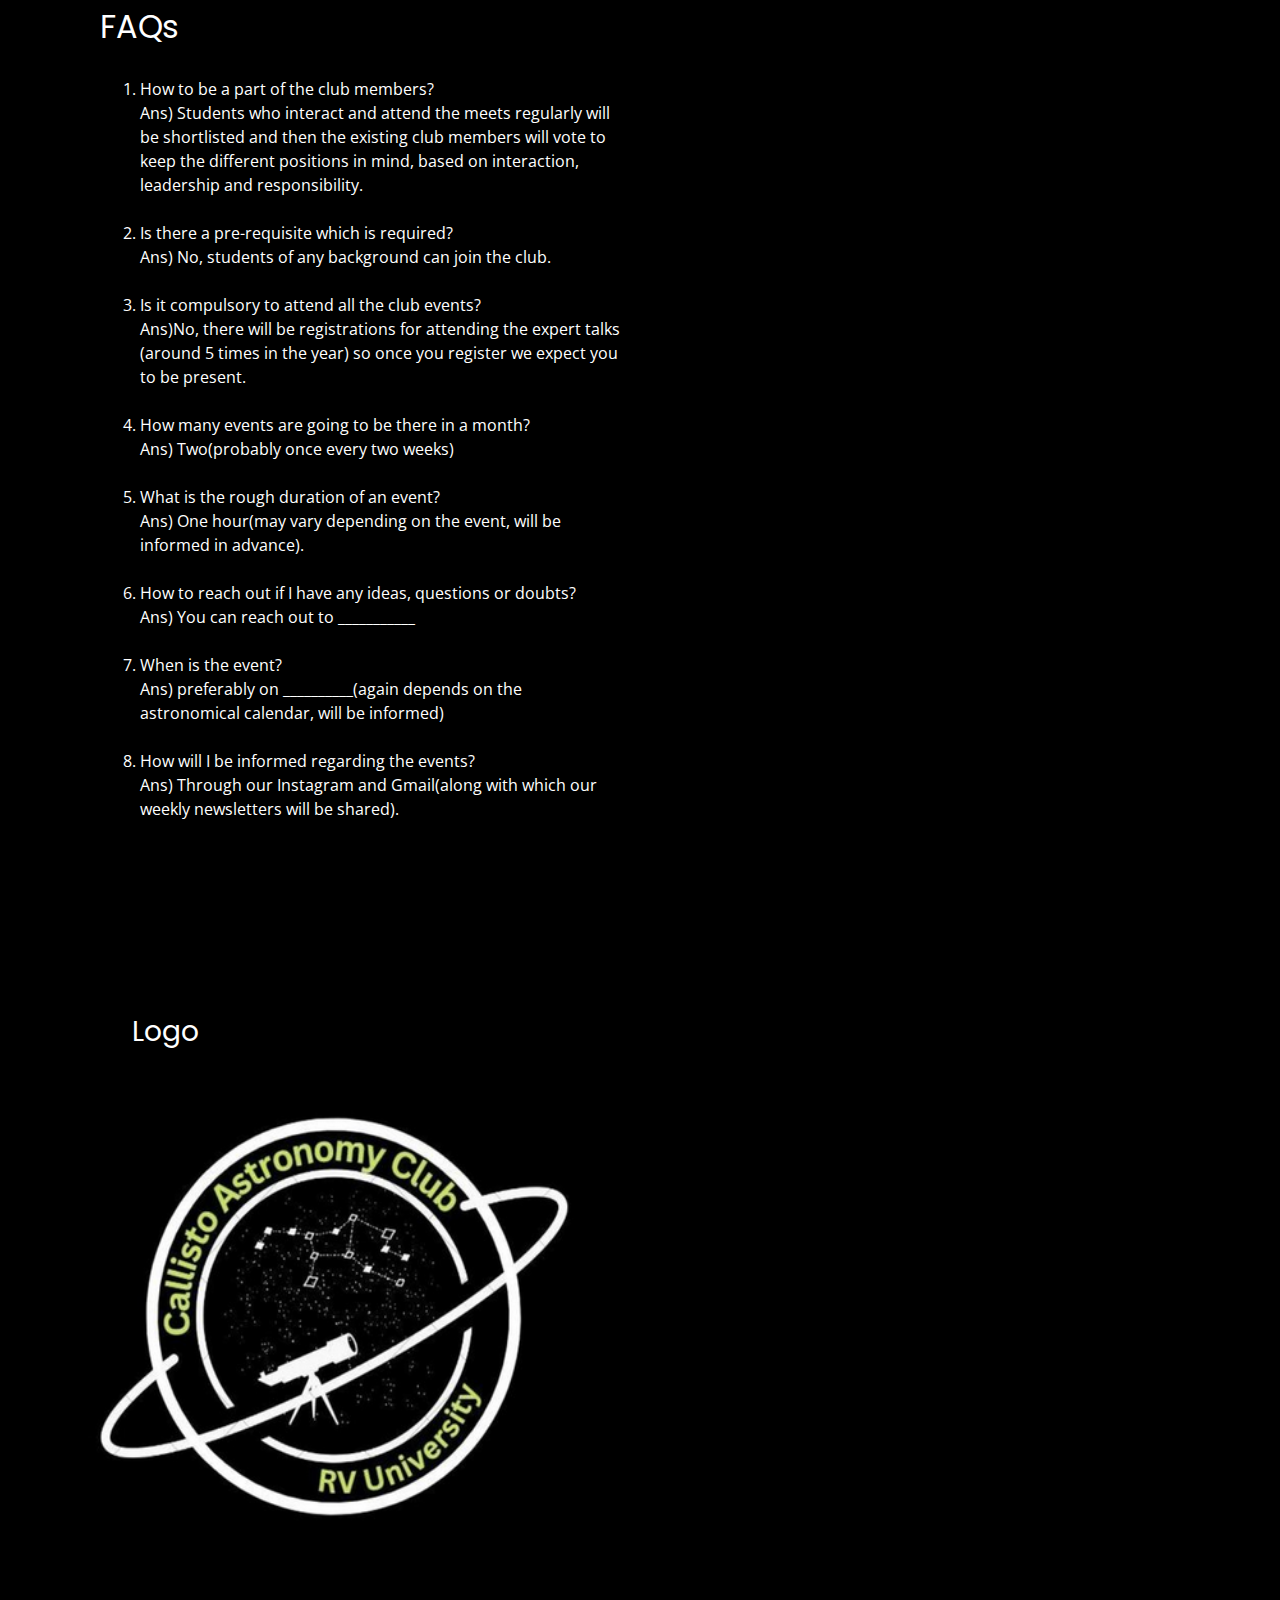
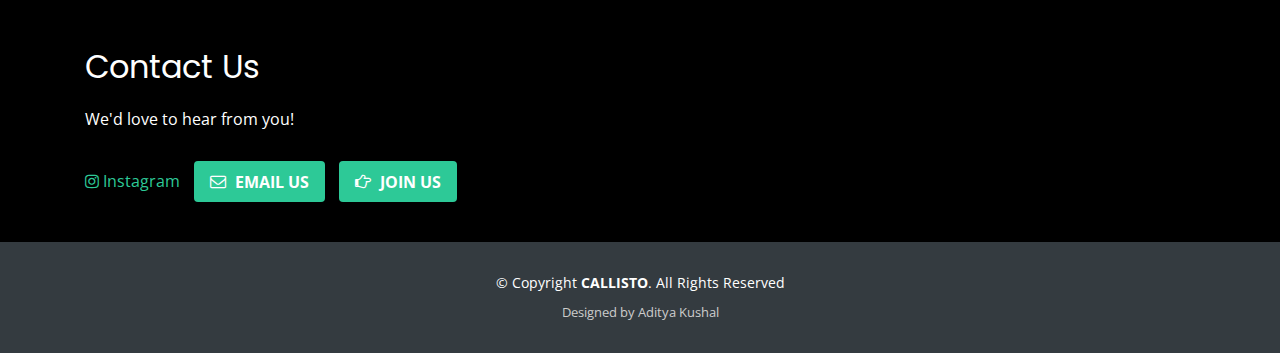
==== commit 3cbebc19: "Update info.html" ====
--- a/info.html
+++ b/info.html
@@ -155,7 +155,7 @@
         <div class="row text-center" id="members">
           <div class="col-lg-2 col-md-2 wow fadeInUp" data-wow-delay="0.4s" style="margin-right: 500px;">
               <h3>Logo</h3>
-              <img width ="500px" height="500px" src="/img/logo.png">
+              <img width ="500px" height="500px" src="img/logo.png">
           </div>
         </div>
       </div>
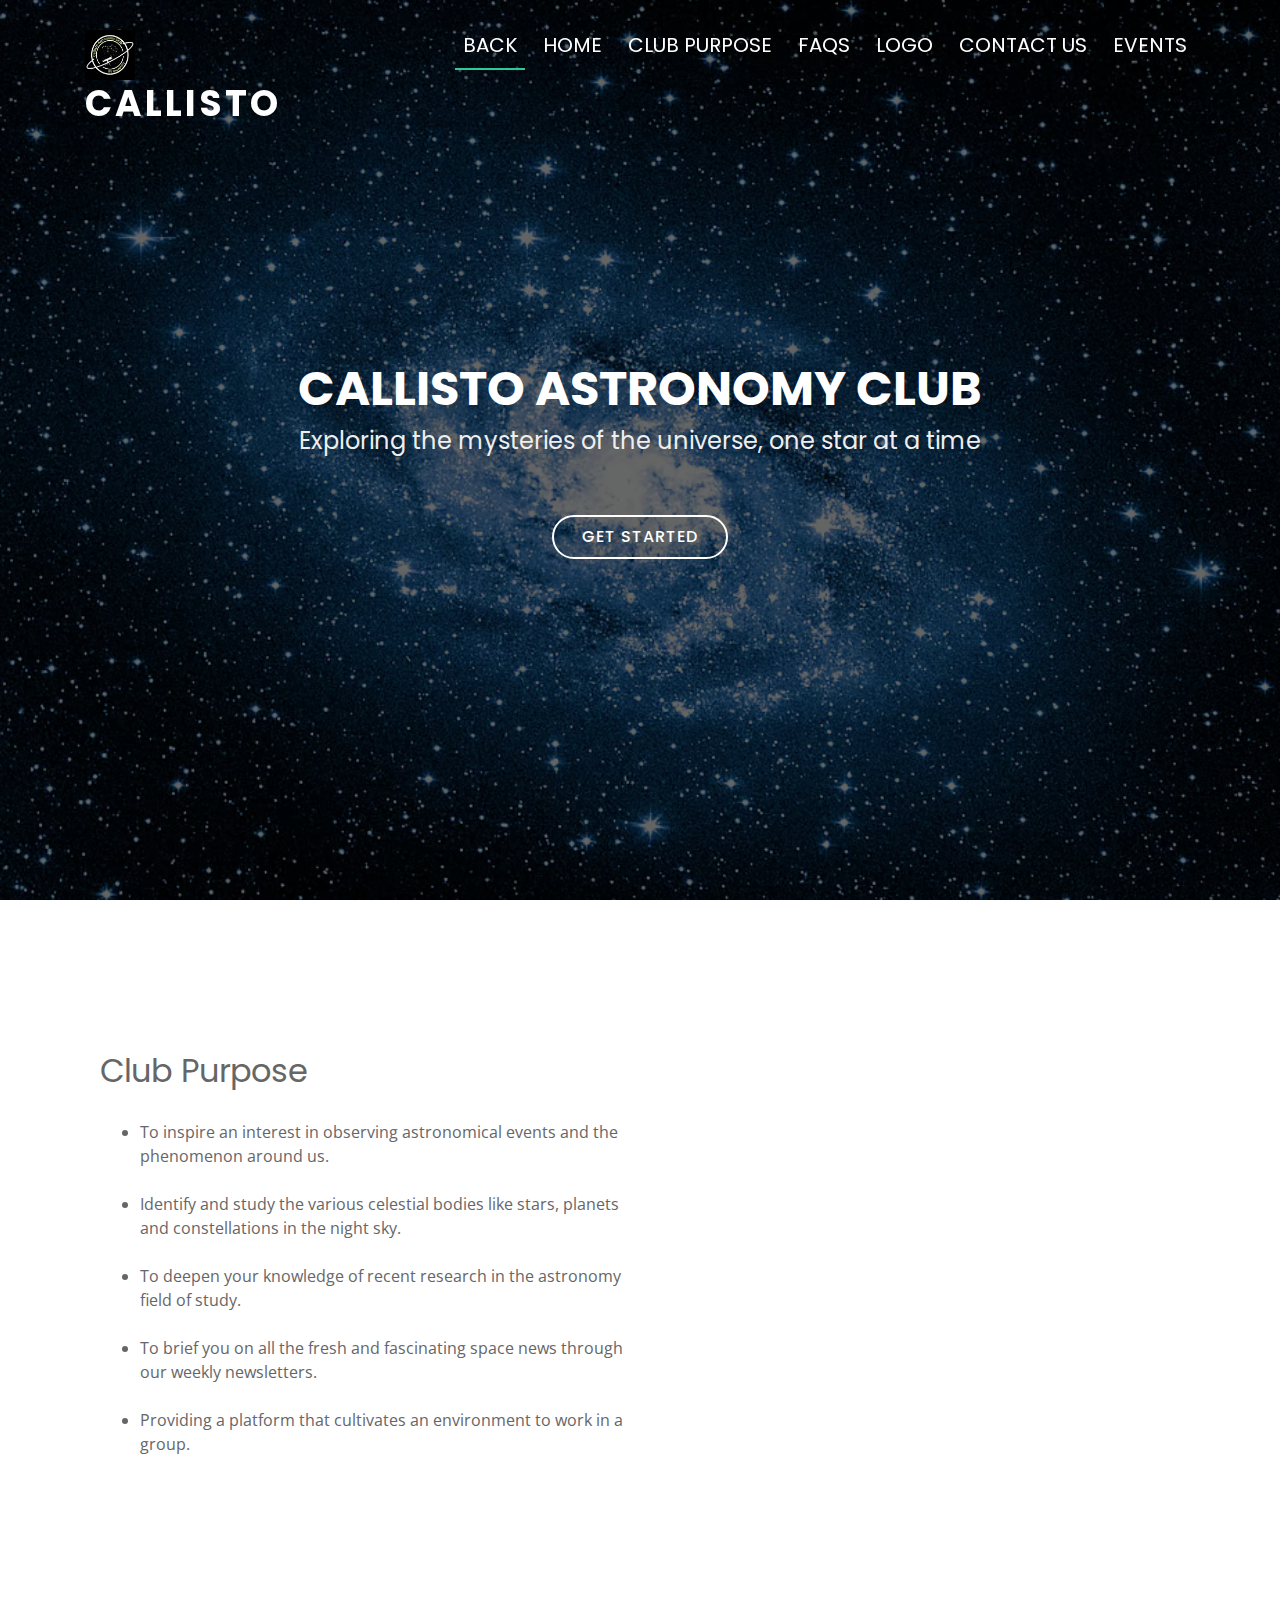
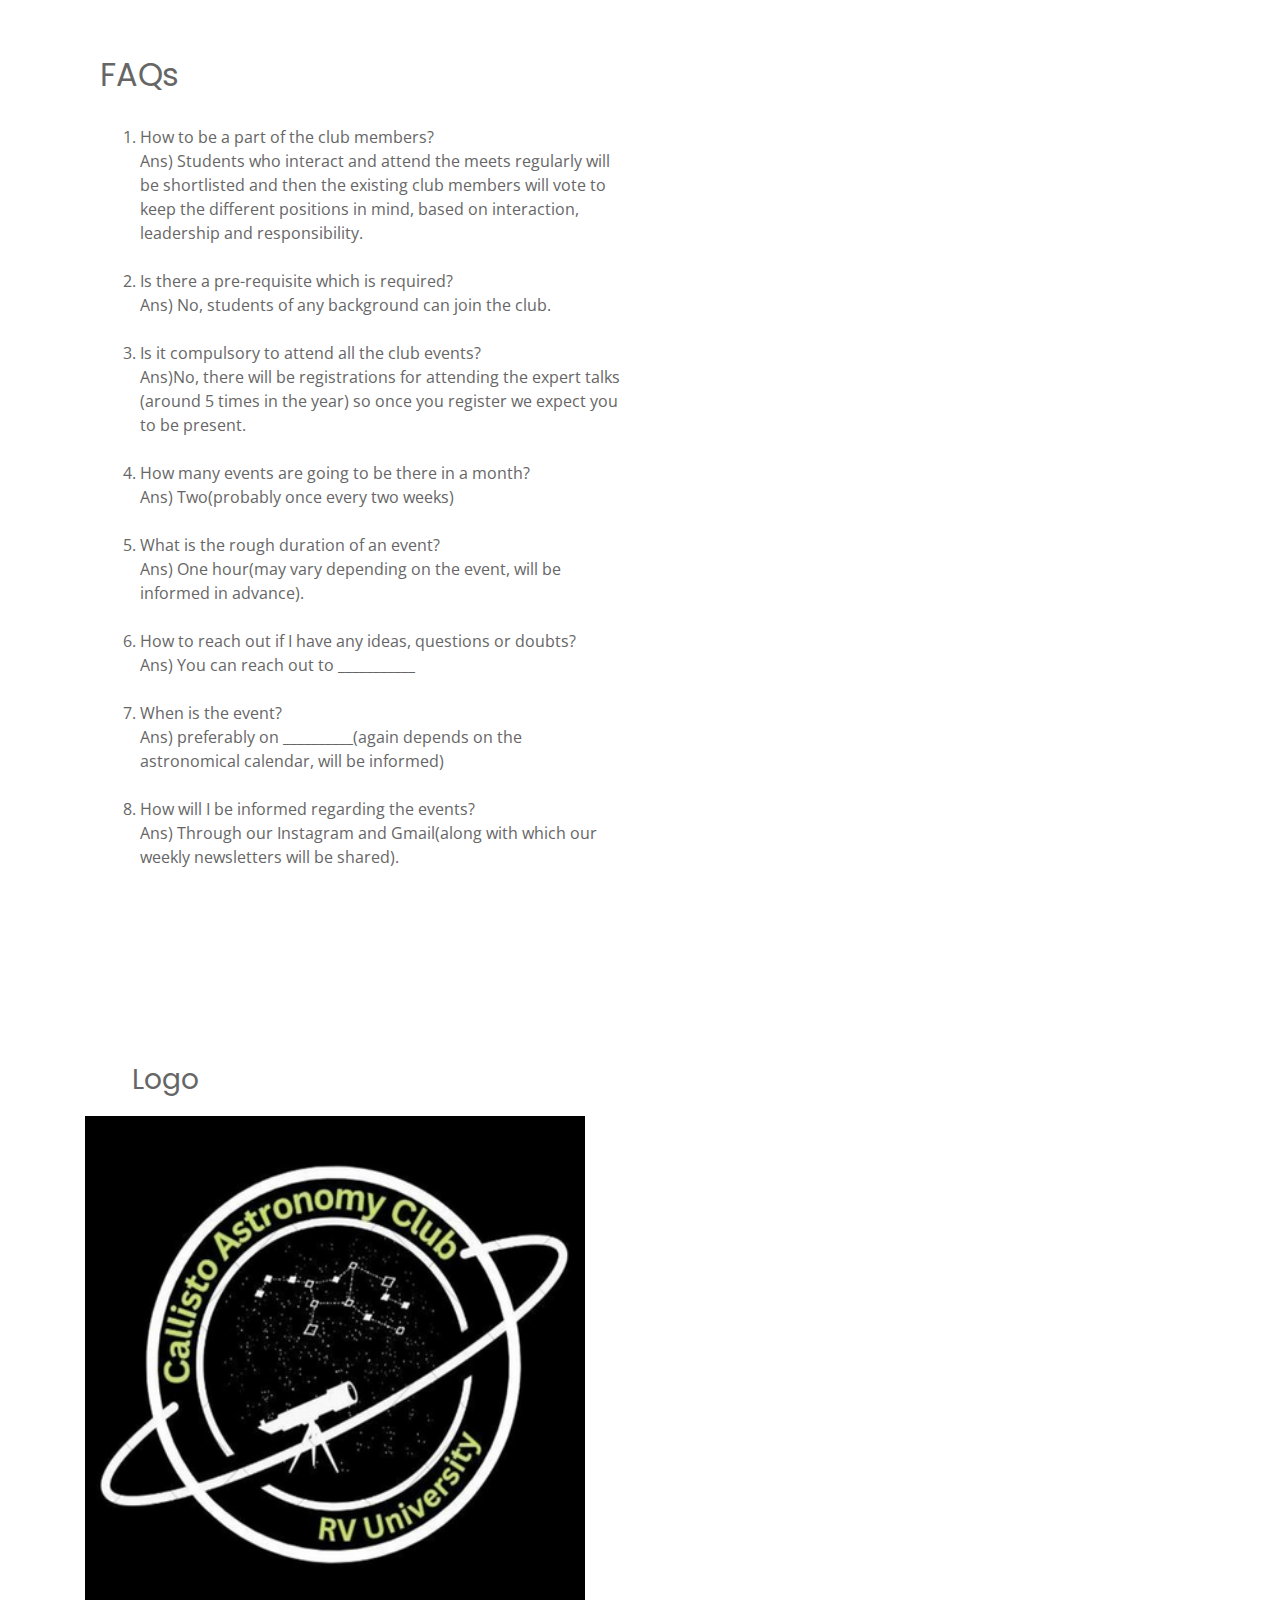
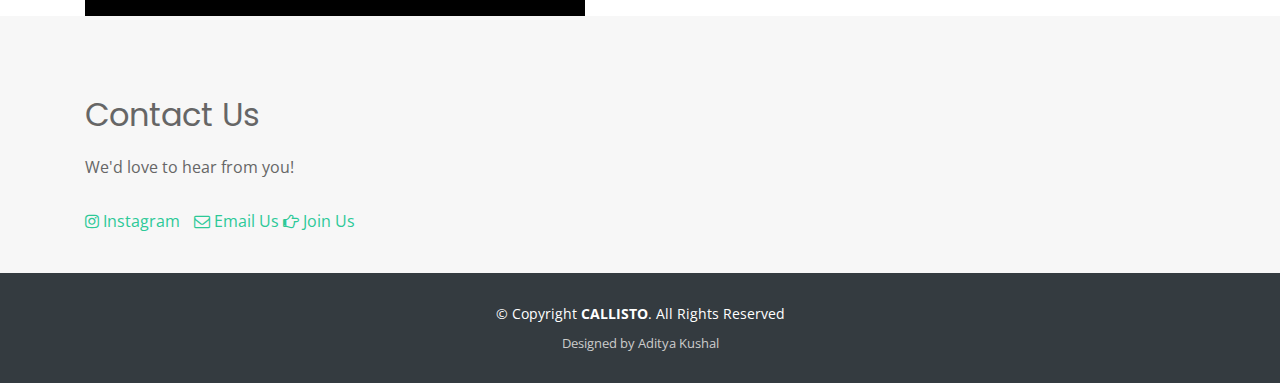
==== commit 6a155111: "Update info.html" ====
--- a/info.html
+++ b/info.html
@@ -13,6 +13,7 @@
   <link href="lib/font-awesome/css/font-awesome.min.css" rel="stylesheet">
   <link href="lib/animate/animate.min.css" rel="stylesheet">
   <link href="css/style1.css" rel="stylesheet">
+  <link href="css/info.css" rel="stylesheet">
 </head>
 <body>
   <header id="header">
@@ -35,72 +36,15 @@
       </nav>
     </div>
   </header>
-  <style>
-    #header{
-      color: white;
-    }
-    #about{
-      color: white;
-      background-color: black;
-    }
-    #facts{
-      color: white;
-      background-color: black;
-    }
-    #services{
-      color: white;
-      background-color: black;
-    }
-    #info{
-      color: white;
-      background-color: black;
-    }
-    #contact{
-      color: white;
-      background-color: black;
-    }
-    body{
-      color: white;
-      background-color: black;
-    }
-    #services .box {
-      height: 460px;
-      line-height: 50px;
-      color: white;
-      background-color: black;
-      width: 540px;
-    }
-    .instagram-button {
-      display: inline-block;
-      margin-right: 10px;
-      background-color: #2dc997;
-      color: #fff;
-      font-weight: bold;
-      text-transform: uppercase;
-      text-decoration: none;
-      padding: 8px 16px;
-      border-radius: 4px;
-    }
-    .instagram-button:hover {
-      background-color: #fff;
-      color: #2dc997;
-    }
-    .instagram-button i {
-      margin-right: 5px;
-    }
-    .instagram-button span {
-      display: inline-block;
-      vertical-align: middle;
-    }
-</style>
+
   <section id="hero">
     <div class="hero-container">
       <h1>CALLISTO Astronomy Club</h1>
       <h2>Exploring the mysteries of the universe, one star at a time</h2>
-      <a href="#hello" class="btn-get-started">Get Started</a>
+      <a href="#purpose" class="btn-get-started">Get Started</a>
     </div>
   </section>
-  <p id="purpose"></p><br><br>
+  <p id="purpose"></p><br><br><br>
   <section style="margin-top: 50px">
     <div class="container">
       <div class="col-lg-6 content order-lg-1 order-2">
@@ -117,7 +61,7 @@
         </p>       
       </div>
   </section>
-  <p id="FAQs"></p><br><br><br>
+  <p id="FAQs"></p><br><br><br><br>
   <section style="margin-top: 50px">
     <div class="container">
       <div class="col-lg-6 content order-lg-1 order-2">
--- a/css/style1.css
+++ b/css/style1.css
@@ -1,12 +1,4 @@
-/*
-  Theme Name: Regna
-  Theme URL: https://bootstrapmade.com/regna-bootstrap-onepage-template/
-  Author: BootstrapMade.com
-  License: https://bootstrapmade.com/license/
-*/
-/*--------------------------------------------------------------
-# General
---------------------------------------------------------------*/
+
 body {
   background: #fff;
   color: #666666;
